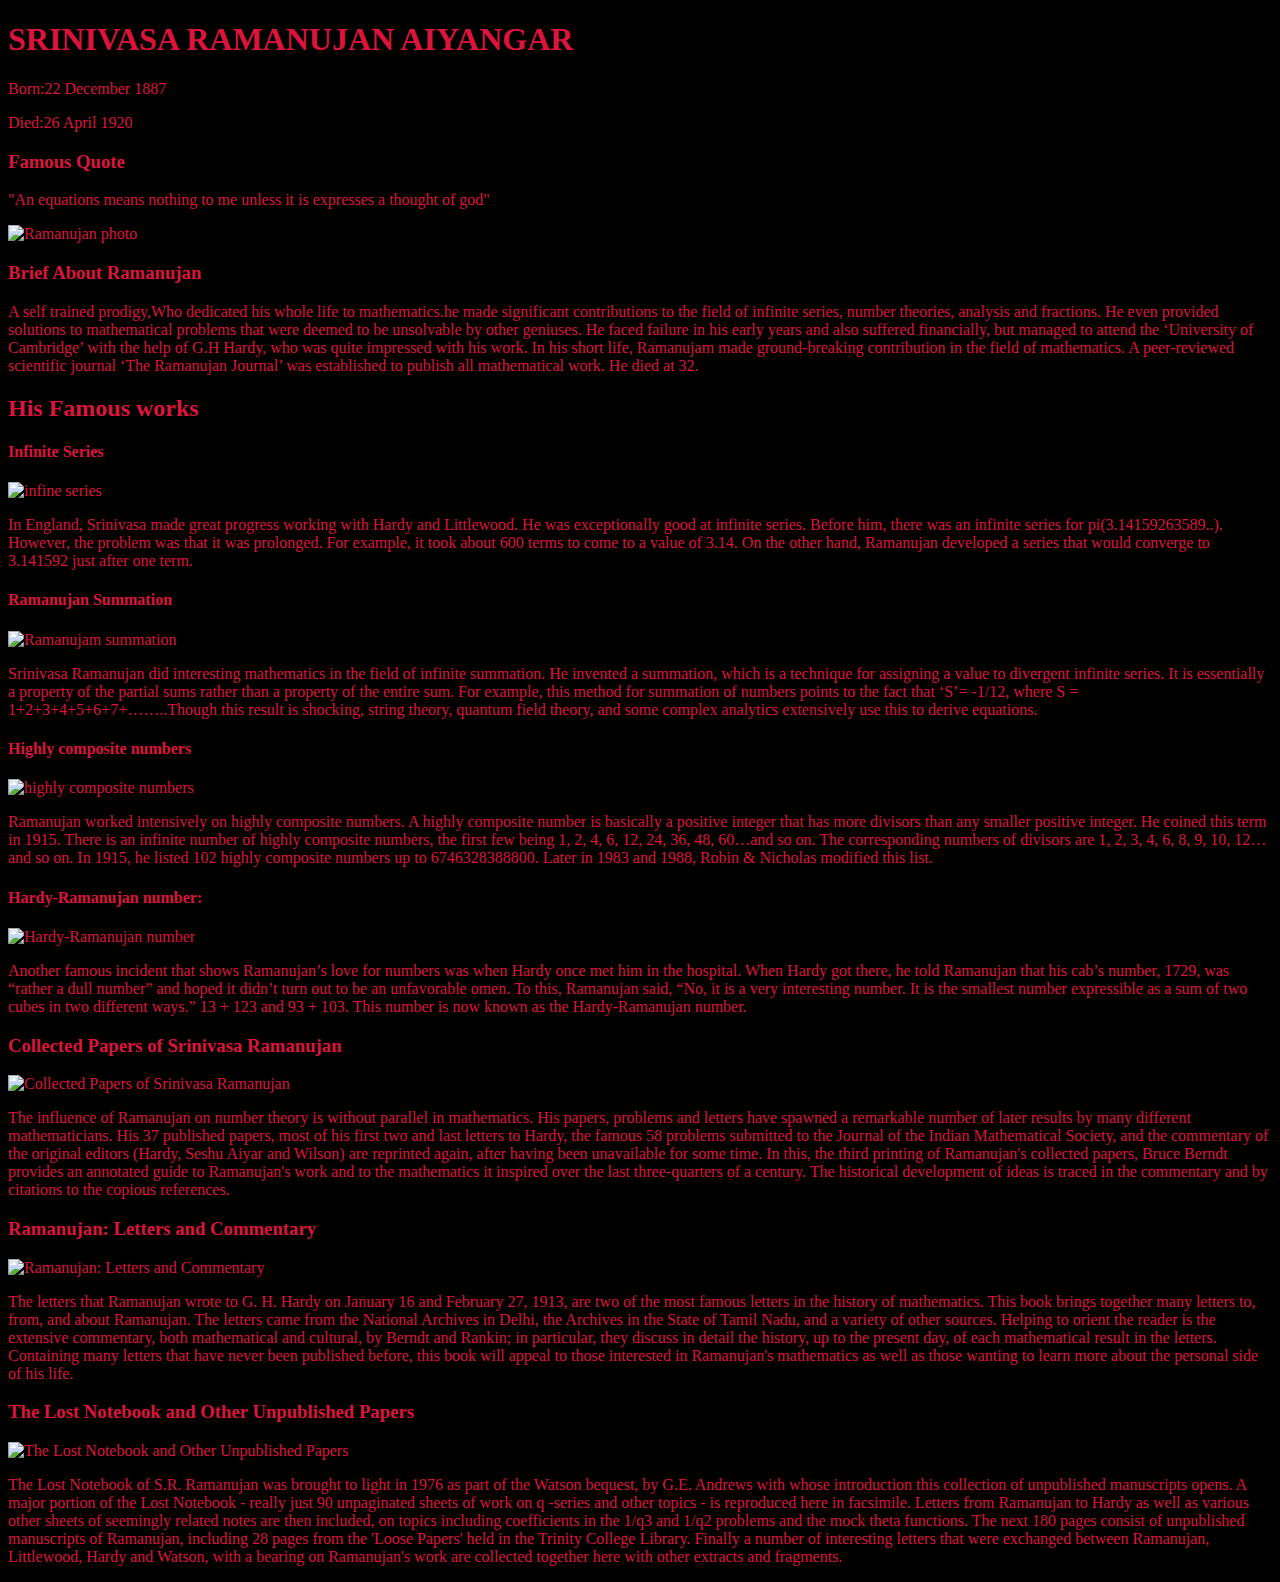
==== Tribute_pg/index.html @ 7633cb4a "Rename tribute_pg.html to index.html" ====
<!DOCTYPE html>
<html lang="en">
<head>
    <meta charset="UTF-8">
    <meta http-equiv="X-UA-Compatible" content="IE=edge">
    <meta name="viewport" content="width=device-width, initial-scale=1.0">
    <title>Srinivasa Ramanujan</title>
    <link rel="stylesheet" href="tribute-pg.css">
</head>
<body>
    <header>
        <h1>SRINIVASA RAMANUJAN AIYANGAR</h1>
        <p>Born:22 December 1887</p>
        <p>Died:26 April 1920</p>
        <div>
            <h3>Famous Quote</h3>
            <p>"An equations means nothing to me unless it is expresses a thought of god"</p>
        </div>
        
    </header>

    <main>
        <img src="https://www.secretsofuniverse.in/wp-content/uploads/2020/04/440px-Srinivasa_Ramanujan_-_OPC_-_1.jpg" alt="Ramanujan photo" height="800">
        <div class="biography">
            <h3>Brief About Ramanujan</h3>
            <p>
                A self trained prodigy,Who dedicated his whole life to mathematics.he made significant contributions to the field of infinite series, number theories, analysis and fractions.  He even provided solutions to mathematical problems that were deemed to be unsolvable by other geniuses. He faced failure in his early years and also suffered financially, but managed to attend the ‘University of Cambridge’ with the help of G.H Hardy, who was quite impressed with his work. In his short life, Ramanujam made ground-breaking contribution in the field of mathematics. A peer-reviewed scientific journal ‘The Ramanujan Journal’ was established to publish all mathematical work. He died at 32.
            </p>
        </div>
            <div class="Works" >
            <h2>His Famous works</h2>
            <div id="infinite series">
                <h4>Infinite Series</h4>
                <img src="https://image.slidesharecdn.com/infiniteseries-110314082014-phpapp01/95/infinite-series-2-728.jpg?cb=1300090878" alt="infine series">
                <p>
                In England, Srinivasa made great progress working with Hardy and Littlewood. He was exceptionally good at infinite series. Before him, there was an infinite series for pi(3.14159263589..). However, the problem was that it was prolonged. For example, it took about 600 terms to come to a value of 3.14. On the other hand, Ramanujan developed a series that would converge to 3.141592 just after one term. 
                </p>
            </div>

            <div id="Ramanujan Summation">
                <h4>Ramanujan Summation</h4>
                <img src="https://i0.wp.com/www.scienceteen.com/wp-content/uploads/2020/05/Ramanujan-Summation-e1589698400391.jpg?fit=640%2C360&ssl=1" alt="Ramanujam summation">
                <p>
                Srinivasa Ramanujan did interesting mathematics in the field of infinite summation. He invented a summation, which is a technique for assigning a value to divergent infinite series. It is essentially a property of the partial sums rather than a property of the entire sum. For example, this method for summation of numbers points to the fact that ‘S’= -1/12, where S = 1+2+3+4+5+6+7+……..Though this result is shocking, string theory, quantum field theory, and some complex analytics extensively use this to derive equations. 
                </p>
            </div>

            <div id="Highly composite numbers">
                <h4>Highly composite numbers</h4>
                <img src="http://www.javascripter.net/math/calculators/ramanujanhighlycompositenumberslist.jpg" alt="highly composite numbers">
                <p>
                Ramanujan worked intensively on highly composite numbers. A highly composite number is basically a positive integer that has more divisors than any smaller positive integer. He coined this term in 1915. There is an infinite number of highly composite numbers, the first few being 1, 2, 4, 6, 12, 24, 36, 48, 60…and so on. The corresponding numbers of divisors are 1, 2, 3, 4, 6, 8, 9, 10, 12… and so on. In 1915, he listed 102 highly composite numbers up to 6746328388800. Later in 1983 and 1988, Robin & Nicholas modified this list. 
                </p>
            </div>

            <div id="Hardy-Ramanujan number:">
                <h4>Hardy-Ramanujan number:</h4>
                <img src="https://www.secretsofuniverse.in/wp-content/uploads/2021/10/Hardy-Ramanujan-number.jpg" alt="Hardy-Ramanujan number">
                <p>
                Another famous incident that shows Ramanujan’s love for numbers was when Hardy once met him in the hospital. When Hardy got there, he told Ramanujan that his cab’s number, 1729, was “rather a dull number” and hoped it didn’t turn out to be an unfavorable omen. To this, Ramanujan said, “No, it is a very interesting number. It is the smallest number expressible as a sum of two cubes in two different ways.” 13 + 123 and 93 + 103. This number is now known as the Hardy-Ramanujan number. 
                </p>
            </div>
        </div>
        <div class="Famous books">
           <div id="Collected Papers of Srinivasa Ramanujan">
            <h3>Collected Papers of Srinivasa Ramanujan</h3>
            <img src="https://pictures.abebooks.com/isbn/9781470409180-es.jpg" alt="Collected Papers of Srinivasa Ramanujan">
            <p>
                The influence of Ramanujan on number theory is without parallel in mathematics. His papers, problems and letters have spawned a remarkable number of later results by many different mathematicians. His 37 published papers, most of his first two and last letters to Hardy, the famous 58 problems submitted to the Journal of the Indian Mathematical Society, and the commentary of the original editors (Hardy, Seshu Aiyar and Wilson) are reprinted again, after having been unavailable for some time. In this, the third printing of Ramanujan's collected papers, Bruce Berndt provides an annotated guide to Ramanujan's work and to the mathematics it inspired over the last three-quarters of a century. The historical development of ideas is traced in the commentary and by citations to the copious references. 
            </p>
           </div>
           <div id="Ramanujan: Letters and Commentary">
            <h3>Ramanujan: Letters and Commentary</h3>
            <img src="https://images-na.ssl-images-amazon.com/images/S/compressed.photo.goodreads.com/books/1178734594i/828172.jpg" alt="Ramanujan: Letters and Commentary">
            <p>
                The letters that Ramanujan wrote to G. H. Hardy on January 16 and February 27, 1913, are two of the most famous letters in the history of mathematics. This book brings together many letters to, from, and about Ramanujan. The letters came from the National Archives in Delhi, the Archives in the State of Tamil Nadu, and a variety of other sources. Helping to orient the reader is the extensive commentary, both mathematical and cultural, by Berndt and Rankin; in particular, they discuss in detail the history, up to the present day, of each mathematical result in the letters. Containing many letters that have never been published before, this book will appeal to those interested in Ramanujan's mathematics as well as those wanting to learn more about the personal side of his life.
            </p>
           </div>
           <div id="The Lost Notebook and Other Unpublished Papers">
                <h3>The Lost Notebook and Other Unpublished Papers</h3>
                <img src="https://m.media-amazon.com/images/I/31COWk28VKL._SL350_.jpg" alt="The Lost Notebook and Other Unpublished Papers">
                <p>
                    The Lost Notebook of S.R. Ramanujan was brought to light in 1976 as part of the Watson bequest, by G.E. Andrews with whose introduction this collection of unpublished manuscripts opens. A major portion of the Lost Notebook - really just 90 unpaginated sheets of work on q -series and other topics - is reproduced here in facsimile. Letters from Ramanujan to Hardy as well as various other sheets of seemingly related notes are then included, on topics including coefficients in the 1/q3 and 1/q2 problems and the mock theta functions. The next 180 pages consist of unpublished manuscripts of Ramanujan, including 28 pages from the 'Loose Papers' held in the Trinity College Library. Finally a number of interesting letters that were exchanged between Ramanujan, Littlewood, Hardy and Watson, with a bearing on Ramanujan's work are collected together here with other extracts and fragments.
                </p>
           </div>

        </div>
        

    </main>
</body>
</html>
---- Tribute_pg/tribute-pg.css ----
body{
    background-color: black;
    color: crimson;
}
.img-container{
    width:1200px;
    background-image: url("https://wallpaperaccess.com/full/546690.jpg");
}
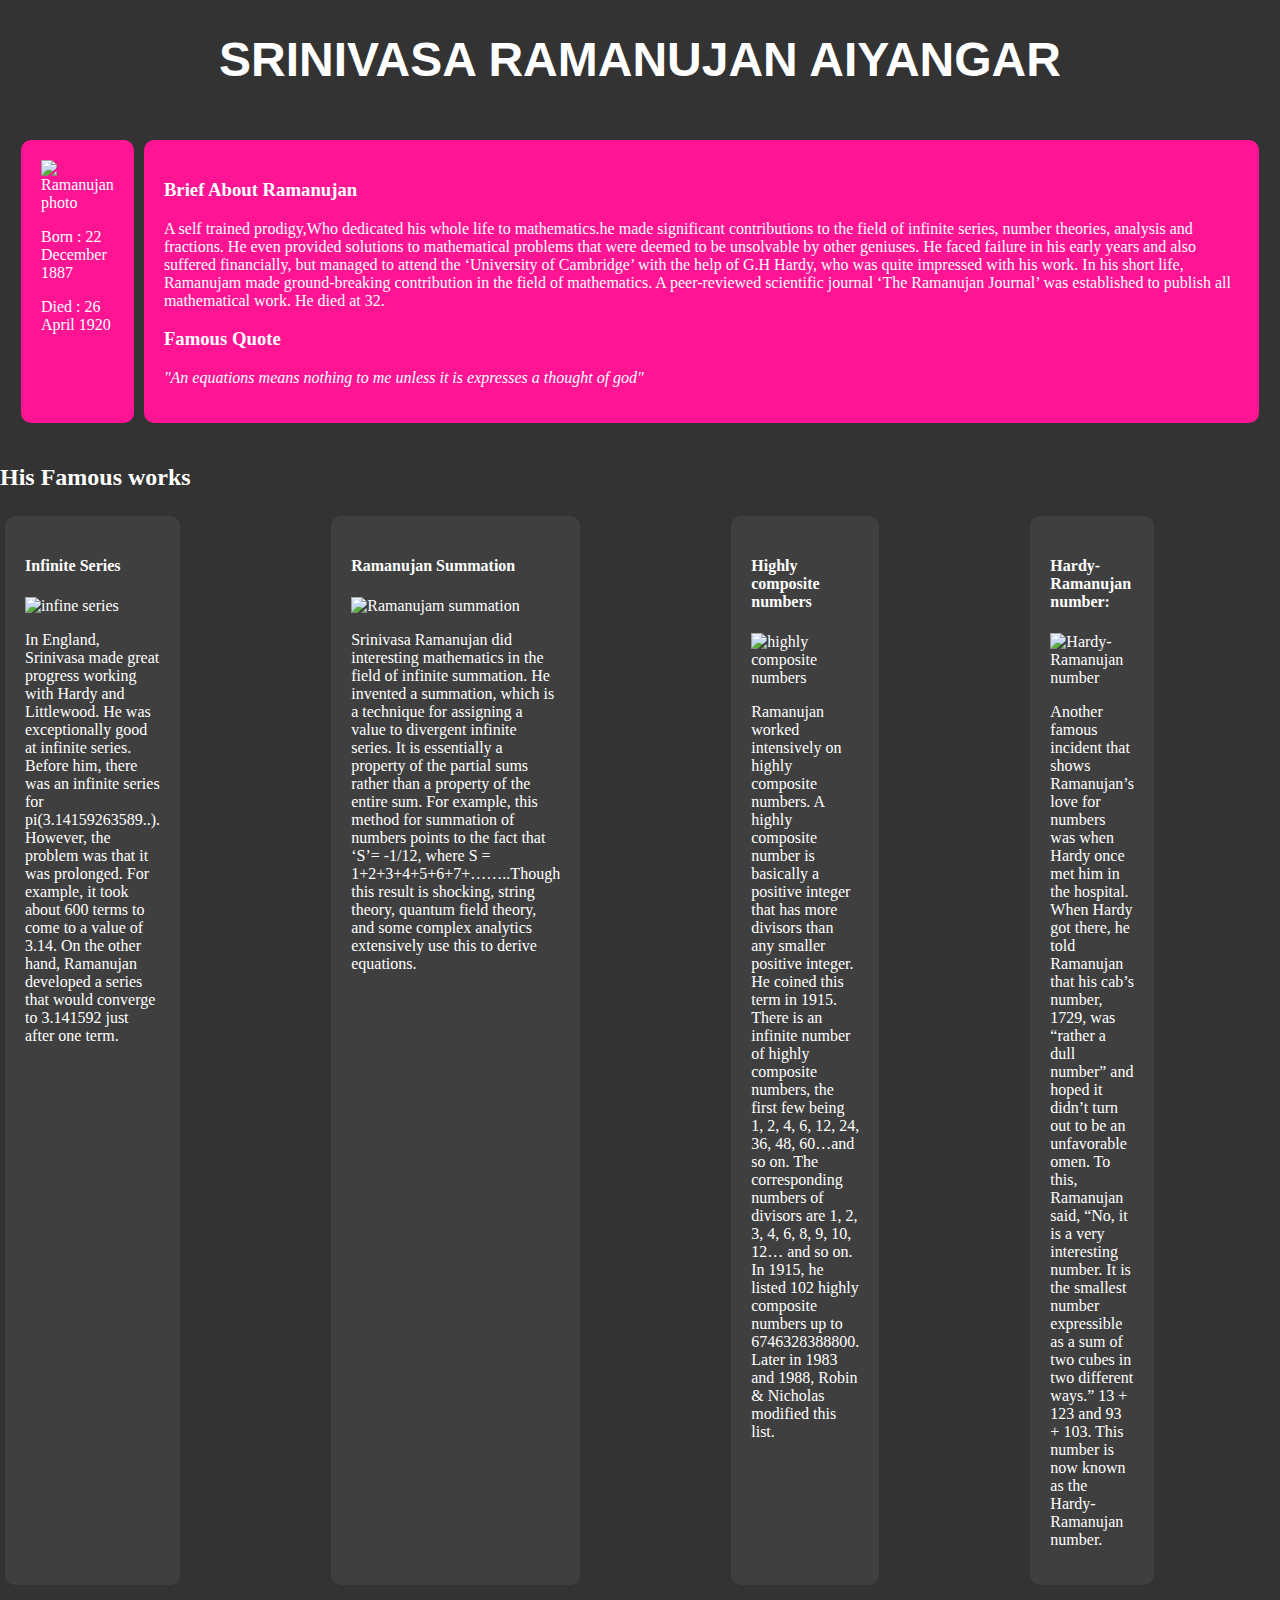
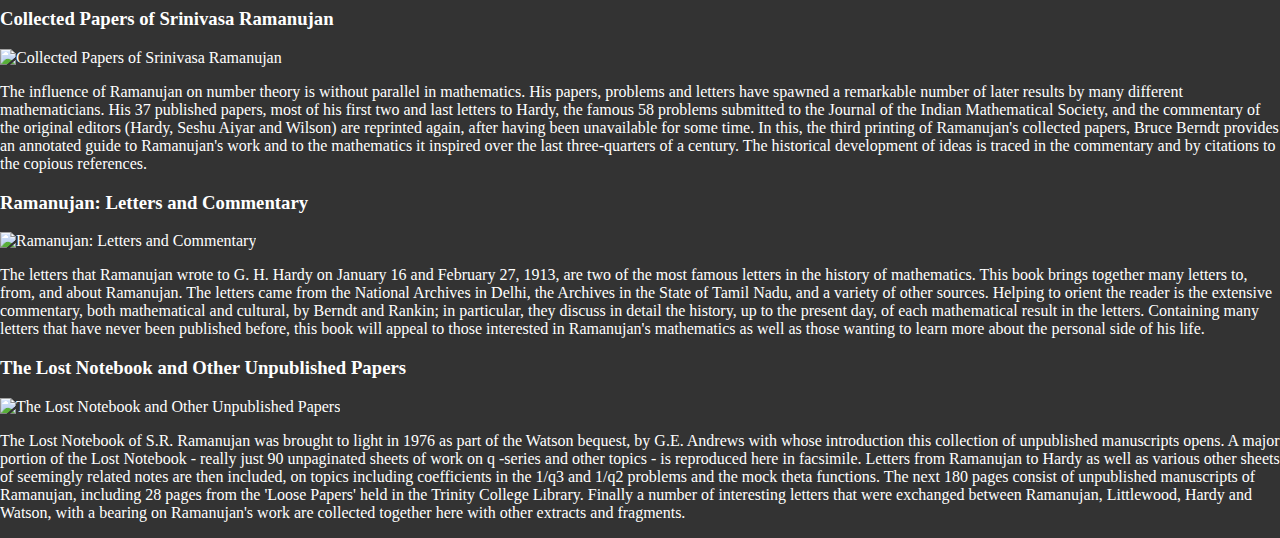
==== commit fa89bad0: "Add files via upload" ====
--- a/Tribute_pg/index.html
+++ b/Tribute_pg/index.html
@@ -10,73 +10,82 @@
 <body>
     <header>
         <h1>SRINIVASA RAMANUJAN AIYANGAR</h1>
-        <p>Born:22 December 1887</p>
-        <p>Died:26 April 1920</p>
-        <div>
-            <h3>Famous Quote</h3>
-            <p>"An equations means nothing to me unless it is expresses a thought of god"</p>
-        </div>
         
     </header>
 
     <main>
-        <img src="https://www.secretsofuniverse.in/wp-content/uploads/2020/04/440px-Srinivasa_Ramanujan_-_OPC_-_1.jpg" alt="Ramanujan photo" height="800">
-        <div class="biography">
-            <h3>Brief About Ramanujan</h3>
-            <p>
-                A self trained prodigy,Who dedicated his whole life to mathematics.he made significant contributions to the field of infinite series, number theories, analysis and fractions.  He even provided solutions to mathematical problems that were deemed to be unsolvable by other geniuses. He faced failure in his early years and also suffered financially, but managed to attend the ‘University of Cambridge’ with the help of G.H Hardy, who was quite impressed with his work. In his short life, Ramanujam made ground-breaking contribution in the field of mathematics. A peer-reviewed scientific journal ‘The Ramanujan Journal’ was established to publish all mathematical work. He died at 32.
-            </p>
+        <div id="top-frame">
+            <div id="img-dob" class="card">
+                <img src="https://1.bp.blogspot.com/-B1DPbDYoYKo/X-DvAnhU5iI/AAAAAAAAHe8/Aq2WoabHl1Io4f2n9-aJpO3Gjmg5QUL5gCLcBGAsYHQ/s820/Ramanujan1.png" alt="Ramanujan photo" height="350">
+                <p>Born : 22 December 1887</p>
+                <p>Died : 26 April 1920</p>
+            </div>
+            <div id="biography" class="card">
+                <h3>Brief About Ramanujan</h3>
+                <p>
+                    A self trained prodigy,Who dedicated his whole life to mathematics.he made significant contributions to the field of infinite series, number theories, analysis and fractions.  He even provided solutions to mathematical problems that were deemed to be unsolvable by other geniuses. He faced failure in his early years and also suffered financially, but managed to attend the ‘University of Cambridge’ with the help of G.H Hardy, who was quite impressed with his work. In his short life, Ramanujam made ground-breaking contribution in the field of mathematics. A peer-reviewed scientific journal ‘The Ramanujan Journal’ was established to publish all mathematical work. He died at 32.
+                </p>
+                <div id="quote">
+                    <h3>Famous Quote</h3>
+                    <p> <i> "An equations means nothing to me unless it is expresses a thought of god" </i></p>
+                </div>
+            </div>
         </div>
-            <div class="Works" >
-            <h2>His Famous works</h2>
-            <div id="infinite series">
+            
+            
+            
+        </div>
+        <h2>His Famous works</h2>
+        <div class="works" >
+            
+            <div class="work">
                 <h4>Infinite Series</h4>
-                <img src="https://image.slidesharecdn.com/infiniteseries-110314082014-phpapp01/95/infinite-series-2-728.jpg?cb=1300090878" alt="infine series">
+                <img src="https://images.hive.blog/0x0/https://cdn.steemitimages.com/DQmQdvWsD465L5NE55PmEQQyacRniVmA11fC1dKsMpMYpkR/Infinite%20Series.jpeg" alt="infine series" width="300px">
                 <p>
                 In England, Srinivasa made great progress working with Hardy and Littlewood. He was exceptionally good at infinite series. Before him, there was an infinite series for pi(3.14159263589..). However, the problem was that it was prolonged. For example, it took about 600 terms to come to a value of 3.14. On the other hand, Ramanujan developed a series that would converge to 3.141592 just after one term. 
                 </p>
             </div>
 
-            <div id="Ramanujan Summation">
+            <div class="work">
                 <h4>Ramanujan Summation</h4>
-                <img src="https://i0.wp.com/www.scienceteen.com/wp-content/uploads/2020/05/Ramanujan-Summation-e1589698400391.jpg?fit=640%2C360&ssl=1" alt="Ramanujam summation">
+                <img src="https://i0.wp.com/www.scienceteen.com/wp-content/uploads/2020/05/Ramanujan-Summation-e1589698400391.jpg?fit=640%2C360&ssl=1" alt="Ramanujam summation" width="300px">
                 <p>
                 Srinivasa Ramanujan did interesting mathematics in the field of infinite summation. He invented a summation, which is a technique for assigning a value to divergent infinite series. It is essentially a property of the partial sums rather than a property of the entire sum. For example, this method for summation of numbers points to the fact that ‘S’= -1/12, where S = 1+2+3+4+5+6+7+……..Though this result is shocking, string theory, quantum field theory, and some complex analytics extensively use this to derive equations. 
                 </p>
             </div>
 
-            <div id="Highly composite numbers">
+            <div class="work">
                 <h4>Highly composite numbers</h4>
-                <img src="http://www.javascripter.net/math/calculators/ramanujanhighlycompositenumberslist.jpg" alt="highly composite numbers">
+                <img src="https://www.numbersaplenty.com/set/highly_composite_number/moduli.png" alt="highly composite numbers" width="300px">
                 <p>
                 Ramanujan worked intensively on highly composite numbers. A highly composite number is basically a positive integer that has more divisors than any smaller positive integer. He coined this term in 1915. There is an infinite number of highly composite numbers, the first few being 1, 2, 4, 6, 12, 24, 36, 48, 60…and so on. The corresponding numbers of divisors are 1, 2, 3, 4, 6, 8, 9, 10, 12… and so on. In 1915, he listed 102 highly composite numbers up to 6746328388800. Later in 1983 and 1988, Robin & Nicholas modified this list. 
                 </p>
             </div>
 
-            <div id="Hardy-Ramanujan number:">
+            <div class="work">
                 <h4>Hardy-Ramanujan number:</h4>
-                <img src="https://www.secretsofuniverse.in/wp-content/uploads/2021/10/Hardy-Ramanujan-number.jpg" alt="Hardy-Ramanujan number">
+                <img src="https://www.secretsofuniverse.in/wp-content/uploads/2021/10/Hardy-Ramanujan-number.jpg" alt="Hardy-Ramanujan number" width="300px">
                 <p>
                 Another famous incident that shows Ramanujan’s love for numbers was when Hardy once met him in the hospital. When Hardy got there, he told Ramanujan that his cab’s number, 1729, was “rather a dull number” and hoped it didn’t turn out to be an unfavorable omen. To this, Ramanujan said, “No, it is a very interesting number. It is the smallest number expressible as a sum of two cubes in two different ways.” 13 + 123 and 93 + 103. This number is now known as the Hardy-Ramanujan number. 
                 </p>
             </div>
         </div>
-        <div class="Famous books">
-           <div id="Collected Papers of Srinivasa Ramanujan">
+        <div class="books">
+        <div class="book">
             <h3>Collected Papers of Srinivasa Ramanujan</h3>
             <img src="https://pictures.abebooks.com/isbn/9781470409180-es.jpg" alt="Collected Papers of Srinivasa Ramanujan">
             <p>
                 The influence of Ramanujan on number theory is without parallel in mathematics. His papers, problems and letters have spawned a remarkable number of later results by many different mathematicians. His 37 published papers, most of his first two and last letters to Hardy, the famous 58 problems submitted to the Journal of the Indian Mathematical Society, and the commentary of the original editors (Hardy, Seshu Aiyar and Wilson) are reprinted again, after having been unavailable for some time. In this, the third printing of Ramanujan's collected papers, Bruce Berndt provides an annotated guide to Ramanujan's work and to the mathematics it inspired over the last three-quarters of a century. The historical development of ideas is traced in the commentary and by citations to the copious references. 
             </p>
-           </div>
-           <div id="Ramanujan: Letters and Commentary">
+        </div>
+           <div class="book">
             <h3>Ramanujan: Letters and Commentary</h3>
             <img src="https://images-na.ssl-images-amazon.com/images/S/compressed.photo.goodreads.com/books/1178734594i/828172.jpg" alt="Ramanujan: Letters and Commentary">
             <p>
                 The letters that Ramanujan wrote to G. H. Hardy on January 16 and February 27, 1913, are two of the most famous letters in the history of mathematics. This book brings together many letters to, from, and about Ramanujan. The letters came from the National Archives in Delhi, the Archives in the State of Tamil Nadu, and a variety of other sources. Helping to orient the reader is the extensive commentary, both mathematical and cultural, by Berndt and Rankin; in particular, they discuss in detail the history, up to the present day, of each mathematical result in the letters. Containing many letters that have never been published before, this book will appeal to those interested in Ramanujan's mathematics as well as those wanting to learn more about the personal side of his life.
             </p>
            </div>
-           <div id="The Lost Notebook and Other Unpublished Papers">
+           <div class="book">
                 <h3>The Lost Notebook and Other Unpublished Papers</h3>
                 <img src="https://m.media-amazon.com/images/I/31COWk28VKL._SL350_.jpg" alt="The Lost Notebook and Other Unpublished Papers">
                 <p>
@@ -89,4 +98,4 @@
 
     </main>
 </body>
-</html>
+</html>--- a/Tribute_pg/tribute-pg.css
+++ b/Tribute_pg/tribute-pg.css
@@ -1,8 +1,54 @@
 body{
-    background-color: black;
-    color: crimson;
+    margin: auto;
+    background-color: #333333;
+    color: white;
 }
-.img-container{
-    width:1200px;
-    background-image: url("https://wallpaperaccess.com/full/546690.jpg");
-}+header{
+    color: white;
+    text-align: center;
+    font-family: Verdana, Geneva, Tahoma, sans-serif;
+    font-size: x-large;
+}
+.card {
+    background-color: deeppink;
+    border-style: inset;
+    border-radius: 10px;
+    border: none;
+    min-height: max-content;
+    max-width: fit-content;
+    padding: 20px;
+    margin: 5px;
+}
+.card:hover {
+    box-shadow: 2px 2px 5px 2px rgb(116, 44, 83);
+    transition: 0.3s;
+}
+
+#top-frame {
+    display: flex;
+    flex-direction: row;
+    padding: 16px;
+ }
+#quote{
+    text-align: left;
+}
+.works{
+    display: grid;
+    grid-template-columns: auto auto auto auto;
+    grid-row: 1 / 4;
+    gap: 10px 20px;
+}
+.work{
+    display: block;
+    background-color: rgb(63, 63, 63);
+    border-style: inset;
+    border-radius: 10px;
+    border: none;
+    max-width: min-content;
+    min-height: max-content;
+    padding: 20px;
+    margin: 5px;
+}
+.work img{
+    max-height: ;
+}
